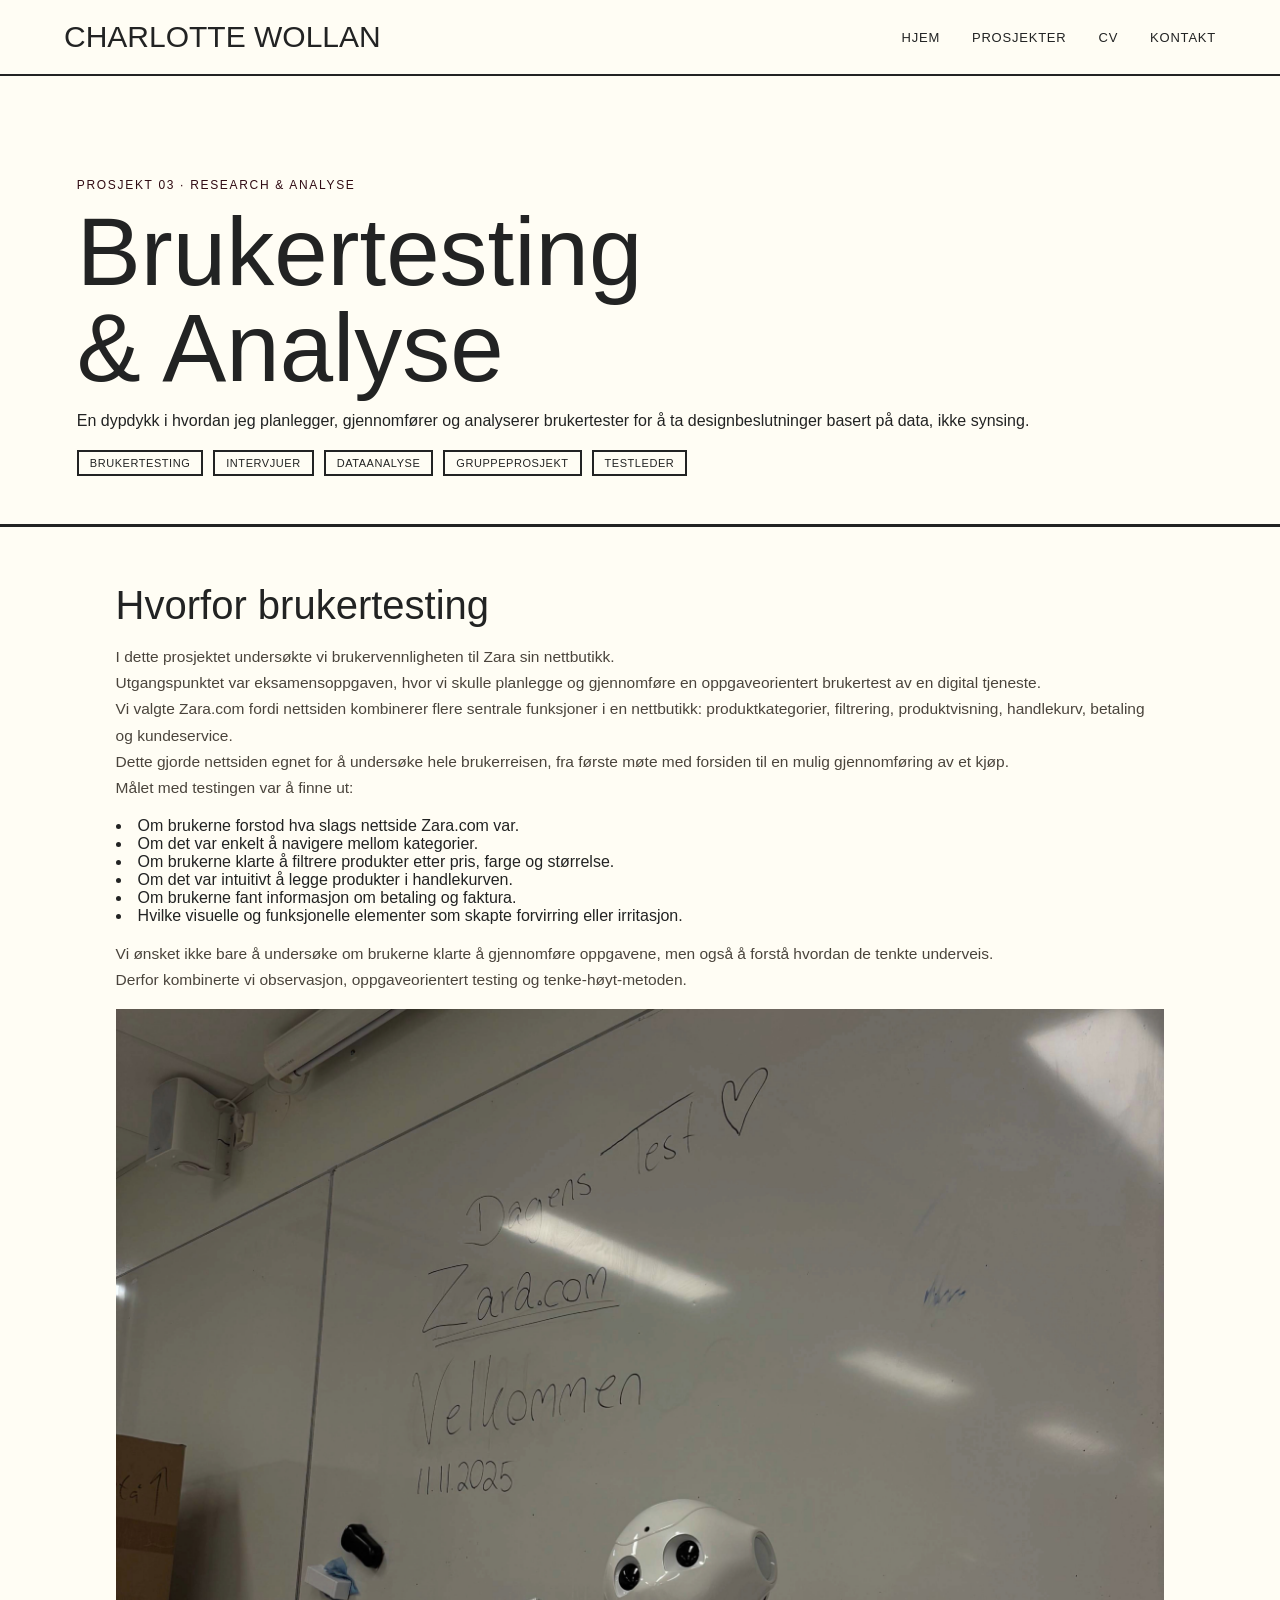
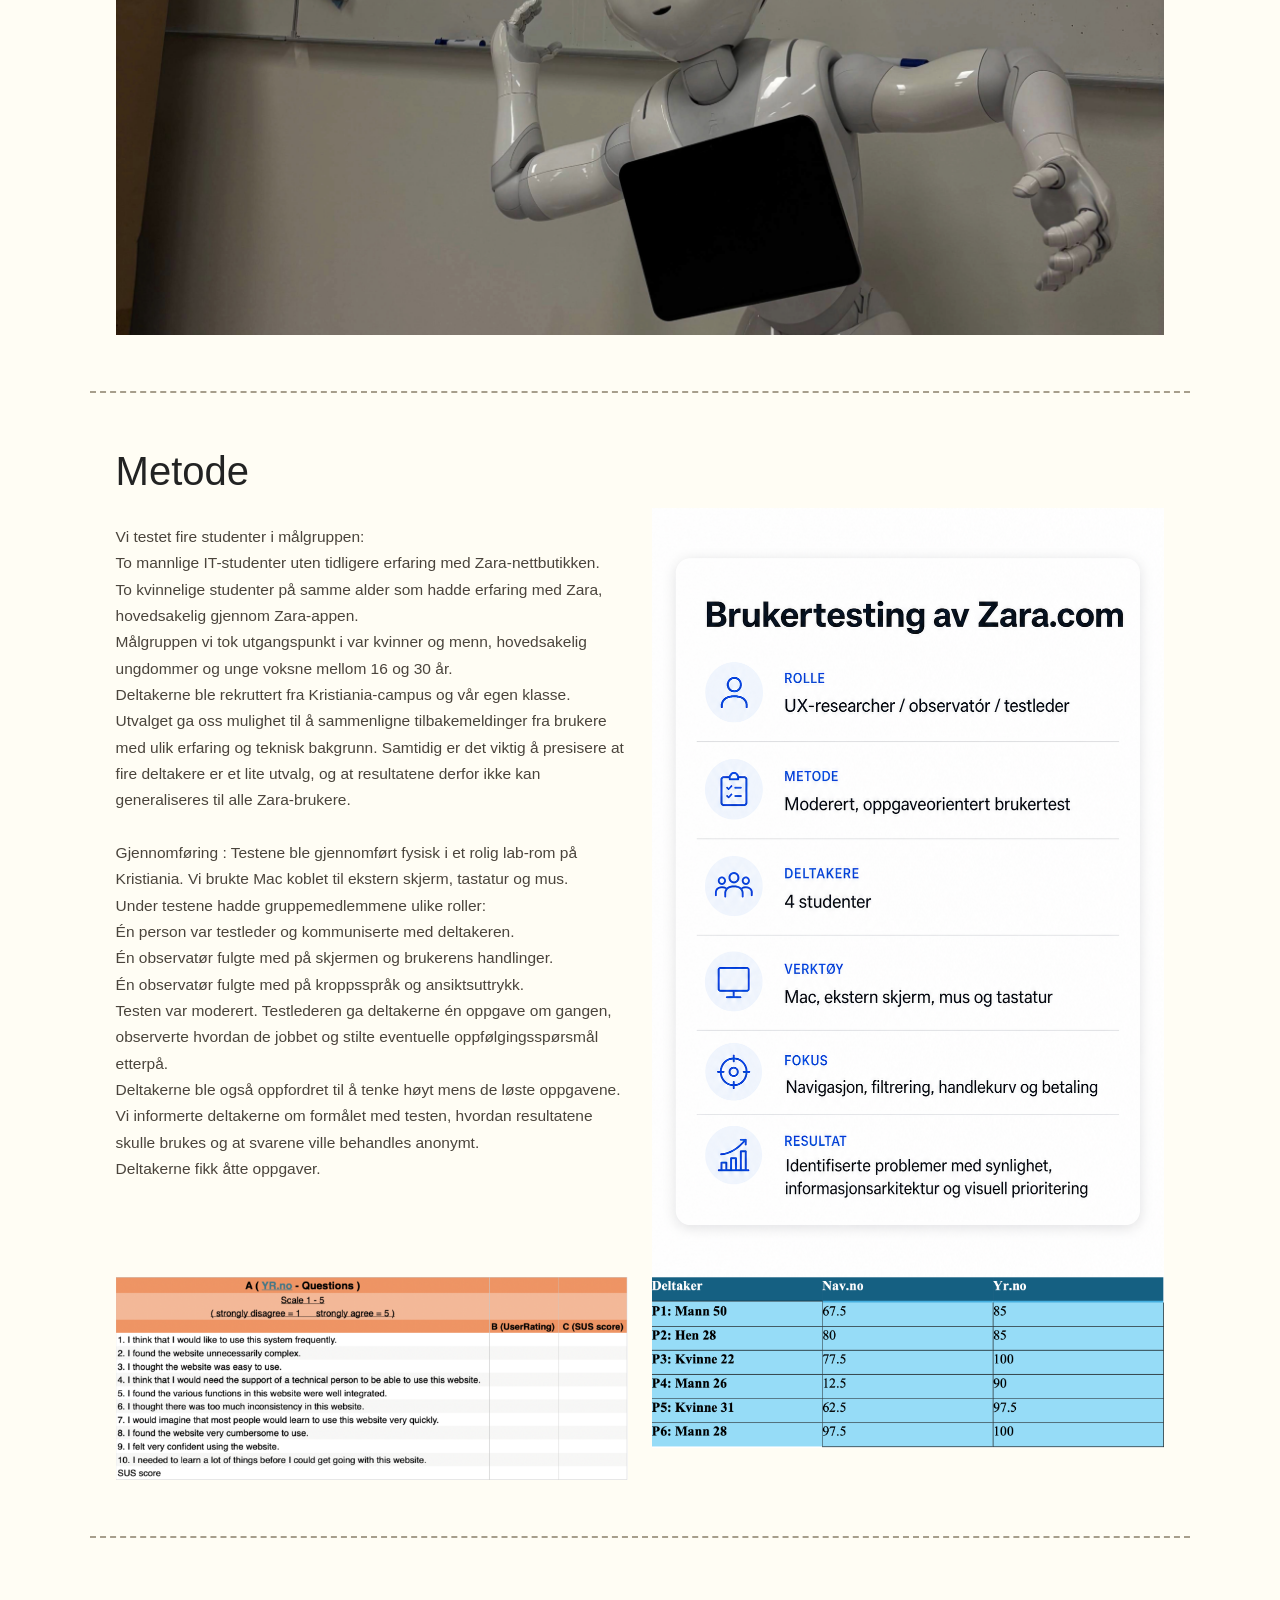
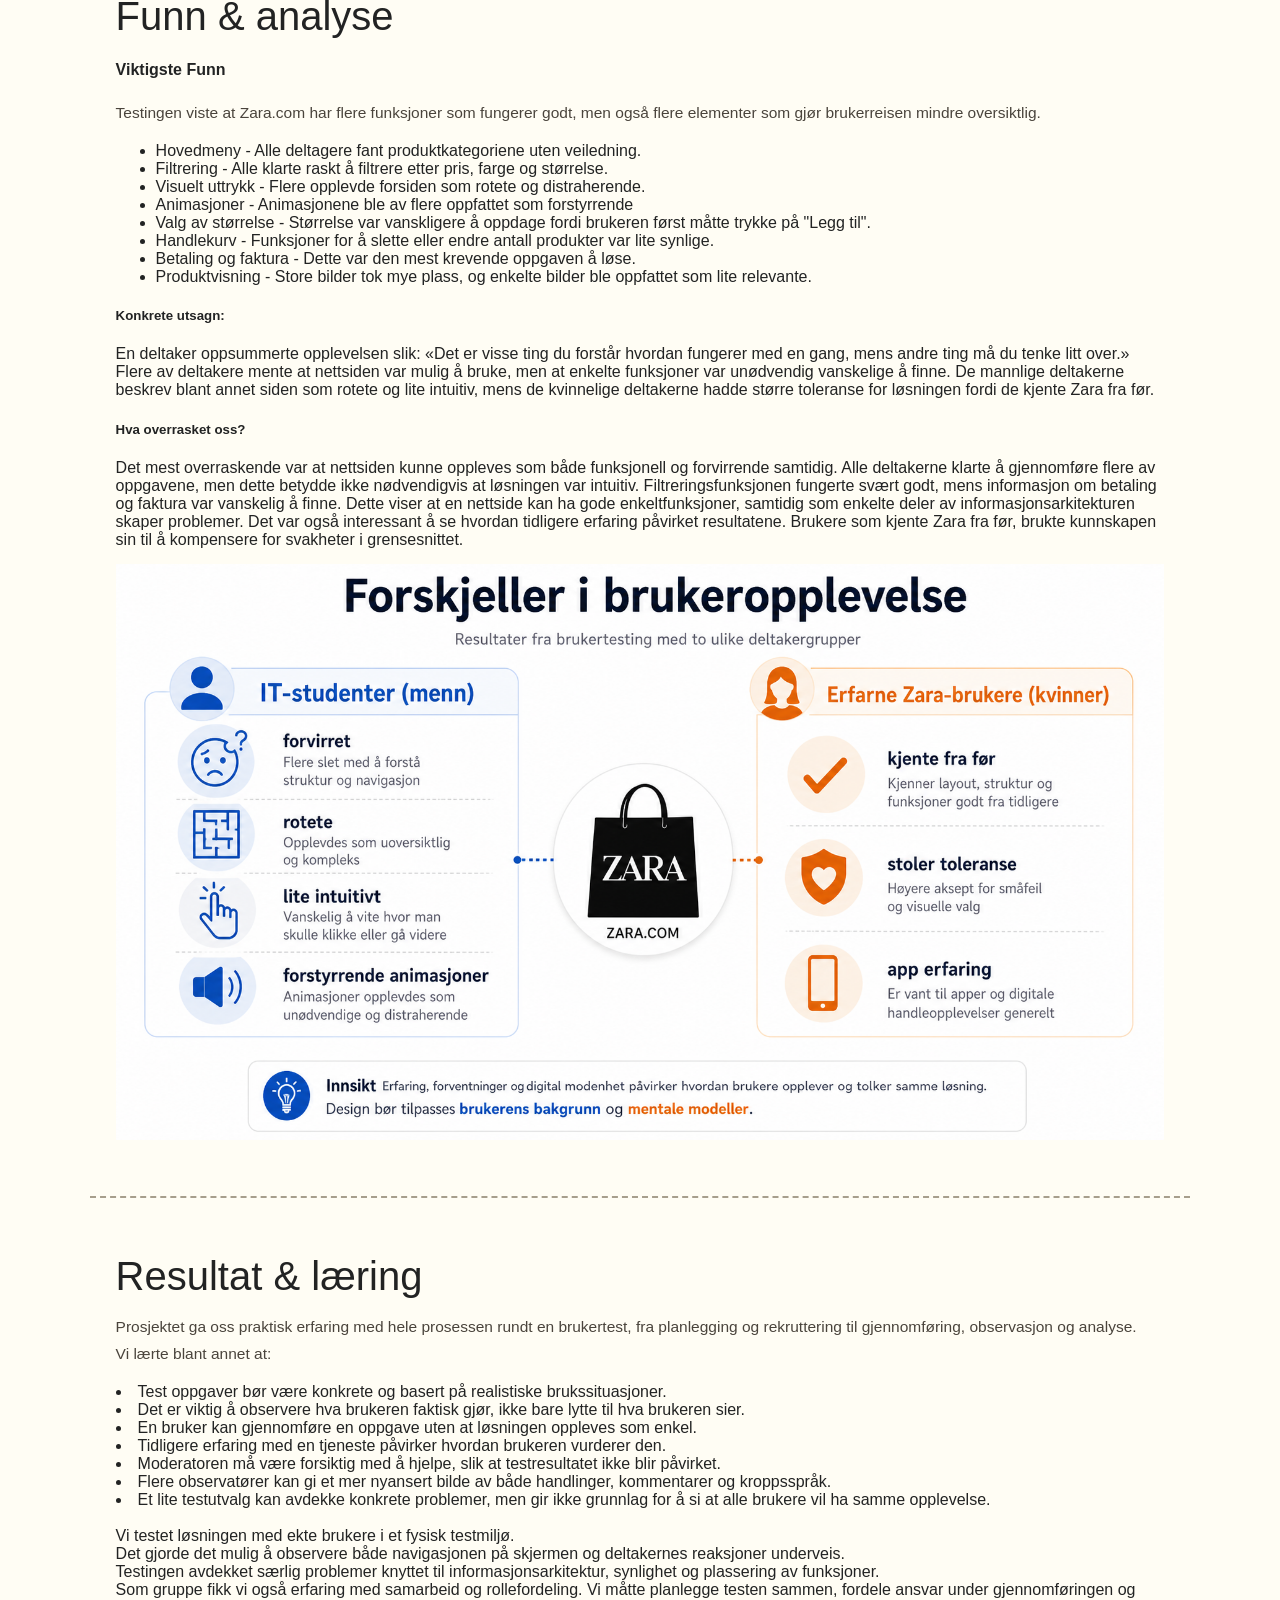
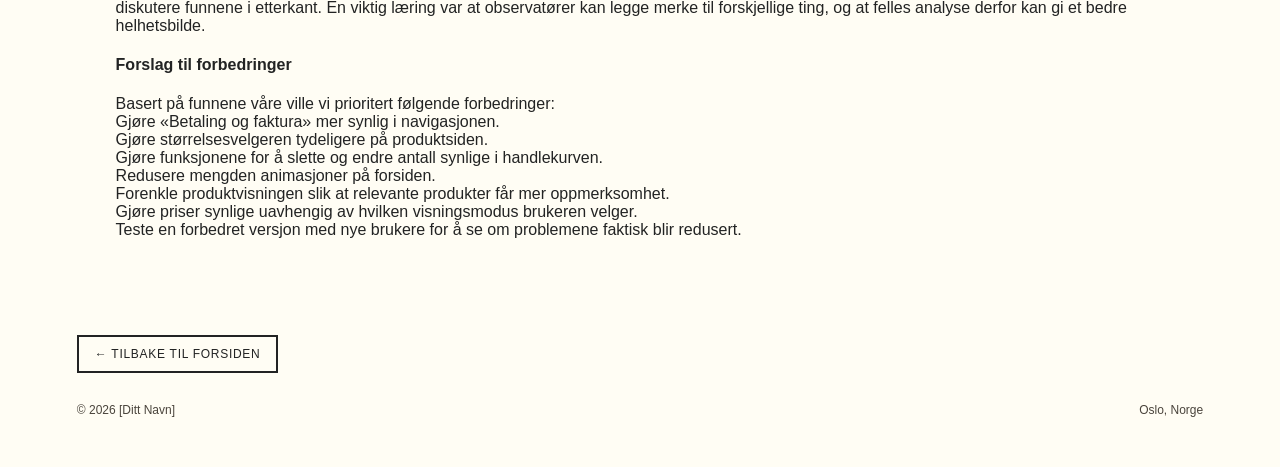
==== prosjekt-brukertesting.html @ 03c15412 "Flytt filer til rot-mappen" ====
<!DOCTYPE html>
<html lang="no">
  <head>
    <meta charset="UTF-8" />
    <meta name="viewport" content="width=device-width, initial-scale=1.0" />
    <title>Brukertesting &amp; Analyse — [Ditt Navn]</title>
    <link rel="preconnect" href="https://fonts.googleapis.com" />
    <link
      href="https://fonts.googleapis.com/css2?family=Caveat:wght@500;600;700&family=Space+Grotesk:wght@400;500;600&family=Space+Mono:wght@400;700&display=swap"
      rel="stylesheet"
    />
    <link rel="stylesheet" href="style.css" />
  </head>
  <body>
    <svg width="0" height="0" style="position: absolute">
      <filter id="wobble">
        <feTurbulence
          type="fractalNoise"
          baseFrequency="0.012 0.045"
          numOctaves="2"
          seed="7"
          result="noise"
        />
        <feDisplacementMap in="SourceGraphic" in2="noise" scale="6" />
      </filter>
    </svg>
    <div class="grain"></div>

    <nav class="site-nav">
      <span class="logo">CHARLOTTE WOLLAN</span>
      <ul>
        <li><a href="index.html">Hjem</a></li>
        <li><a href="index.html#prosjekter">Prosjekter</a></li>
        <li><a href="cv.html">CV</a></li>
        <li><a href="mailto:din@epost.no">Kontakt</a></li>
      </ul>
    </nav>

    <header class="page-hero">
      <p class="kicker">Prosjekt 03 · Research &amp; analyse</p>
      <h1>Brukertesting<br />&amp; Analyse</h1>
      <p class="">
        En dypdykk i hvordan jeg planlegger, gjennomfører og analyserer
        brukertester for å ta designbeslutninger basert på data, ikke synsing.
      </p>
      <div class="tag-row">
        <span class="tag">Brukertesting</span>
        <span class="tag">Intervjuer</span>
        <span class="tag">Dataanalyse</span>
        <span class="tag">Gruppeprosjekt</span>
        <span class="tag">testleder </span>
      </div>
    </header>

    <section class="content-section">
      <h2>Hvorfor brukertesting</h2>
      <p>
        I dette prosjektet undersøkte vi brukervennligheten til Zara sin
        nettbutikk. <br> 
        Utgangspunktet var eksamensoppgaven, hvor vi skulle
        planlegge og gjennomføre en oppgaveorientert brukertest av en digital
        tjeneste. <br> 
        Vi valgte Zara.com fordi nettsiden kombinerer flere sentrale
        funksjoner i en nettbutikk: produktkategorier, filtrering,
        produktvisning, handlekurv, betaling og kundeservice. <br> 
        Dette gjorde nettsiden egnet for å undersøke hele brukerreisen, fra første møte med
        forsiden til en mulig gjennomføring av et kjøp. <br> 
        Målet med testingen var å finne ut: </p>
        <li>Om brukerne forstod hva slags nettside Zara.com var. </li>
        <li>Om det var enkelt å navigere mellom kategorier.</li>
        <li>Om brukerne klarte å filtrere produkter etter pris, farge og størrelse.</li>
        <li>Om det var intuitivt å legge produkter i handlekurven. </li>
        <li>Om brukerne fant informasjon om betaling og faktura.</li>
        <li>Hvilke visuelle og funksjonelle elementer som skapte forvirring eller irritasjon. </li>
        
        <p>
        Vi ønsket ikke bare å undersøke om brukerne klarte å gjennomføre oppgavene, men også å forstå hvordan de tenkte underveis.<br>
        Derfor kombinerte vi observasjon, oppgaveorientert testing og tenke-høyt-metoden.
      </p>
      <img
        src="images/Velkommen.jpg"
        alt="Velkomsten testpersonene fikk når de ankom, robot vinker."
      />
    </section>

    <section class="content-section">
      <h2>Metode</h2>
      <div class="two-col">
      <p>
        Vi testet fire studenter i målgruppen:  <br> 
        To mannlige IT-studenter uten tidligere erfaring med Zara-nettbutikken. <br>
        To kvinnelige studenter på samme alder som hadde erfaring med Zara,
        hovedsakelig gjennom Zara-appen. <br> 
        Målgruppen vi tok utgangspunkt i var kvinner og menn, hovedsakelig ungdommer og unge voksne mellom 16 og 30
        år. <br> 
        Deltakerne ble rekruttert fra Kristiania-campus og vår egen klasse. <br>
        Utvalget ga oss mulighet til å sammenligne tilbakemeldinger fra brukere
        med ulik erfaring og teknisk bakgrunn. Samtidig er det viktig å
        presisere at fire deltakere er et lite utvalg, og at resultatene derfor
        ikke kan generaliseres til alle Zara-brukere. <br> <br> 
        Gjennomføring : Testene ble gjennomført fysisk i et rolig lab-rom på Kristiania.
        Vi brukte Mac koblet til ekstern skjerm, tastatur og mus. <br> 
        Under testene hadde gruppemedlemmene ulike roller: <br/> 
        Én person var testleder og kommuniserte med deltakeren. <br> 
        Én observatør fulgte med på skjermen og brukerens handlinger. <br>
        Én observatør fulgte med på kroppsspråk og ansiktsuttrykk. <br>
        Testen var moderert. Testlederen ga deltakerne én oppgave om gangen, observerte hvordan de jobbet og stilte eventuelle oppfølgingsspørsmål
        etterpå. <br>
        Deltakerne ble også oppfordret til å tenke høyt mens de løste oppgavene.<br>
        Vi informerte deltakerne om formålet med testen, hvordan resultatene skulle brukes og at svarene ville behandles anonymt.
        <br>
        Deltakerne fikk åtte oppgaver.
        
      </p>
      <img
        src="images/metoder.png"
        alt="Skisse av FAQ agent på HOBO hotel´s nettside"
      />
      </div>
      <div class="two-col">
        <img
        src="images/SUStest.png"
        alt="Skisse av FAQ agent på HOBO hotel´s nettside"
      />
        <img
        src="images/SUSscore.png"
        alt="Skisse av FAQ agent på HOBO hotel´s nettside"
      />
      </div>
    </section>

    <section class="content-section">
      <h2>Funn &amp; analyse</h2>
      <h4>Viktigste Funn</h4>
      <p>
        Testingen viste at Zara.com har flere funksjoner som fungerer godt, men
        også flere elementer som gjør brukerreisen mindre oversiktlig.
    
        <ul>
        <li>
          Hovedmeny - Alle deltagere fant produktkategoriene uten veiledning.
        </li>
        <li>
          Filtrering - Alle klarte raskt å filtrere etter pris, farge og
          størrelse.
        </li>
        <li>
          Visuelt uttrykk - Flere opplevde forsiden som rotete og distraherende.
        </li>
        <li>
          Animasjoner - Animasjonene ble av flere oppfattet som forstyrrende
        </li>
        <li>
          Valg av størrelse - Størrelse var vanskligere å oppdage fordi brukeren
          først måtte trykke på "Legg til".
        </li>
        <li>
          Handlekurv - Funksjoner for å slette eller endre antall produkter var
          lite synlige.
        </li>
        <li>
          Betaling og faktura - Dette var den mest krevende oppgaven å løse.
        </li>
        <li>
          Produktvisning - Store bilder tok mye plass, og enkelte bilder ble
          oppfattet som lite relevante.
        </li>
        </ul>
        <h5>Konkrete utsagn:</h5>
        En deltaker oppsummerte opplevelsen slik: 
        «Det er visse ting du forstår hvordan fungerer med en gang, mens andre ting må du tenke litt over.» 
        Flere av deltakere mente at nettsiden var mulig å bruke, men at enkelte funksjoner var unødvendig vanskelige å finne. De mannlige deltakerne beskrev blant annet siden som rotete og lite intuitiv, mens de kvinnelige deltakerne hadde større toleranse for løsningen fordi de kjente Zara fra før.

        <h5>Hva overrasket oss?</h5>
        Det mest overraskende var at nettsiden kunne oppleves som både funksjonell og forvirrende samtidig. Alle deltakerne klarte å gjennomføre flere av oppgavene, men dette betydde ikke nødvendigvis at løsningen var intuitiv.
        Filtreringsfunksjonen fungerte svært godt, mens informasjon om betaling og faktura var vanskelig å finne. Dette viser at en nettside kan ha gode enkeltfunksjoner, samtidig som enkelte deler av informasjonsarkitekturen skaper problemer.
        Det var også interessant å se hvordan tidligere erfaring påvirket resultatene. Brukere som kjente Zara fra før, brukte kunnskapen sin til å kompensere for svakheter i grensesnittet.
      </p>
      <img
        src="images/BulletPointsUserTesting.png"
        alt="Viser visuelt bilde av forksjeller i brukeropplevelse"
      />
    </section>

    <section class="content-section">
      <h2>Resultat &amp; læring</h2>
      <p>
        Prosjektet ga oss praktisk erfaring med hele prosessen rundt en brukertest, fra planlegging og rekruttering til gjennomføring, observasjon og analyse. <br>
        Vi lærte blant annet at: <br>
        <li>Test oppgaver bør være konkrete og basert på realistiske brukssituasjoner.</li>
        <li>Det er viktig å observere hva brukeren faktisk gjør, ikke bare lytte til hva brukeren sier.</li>
        <li>En bruker kan gjennomføre en oppgave uten at løsningen oppleves som enkel.</li>
        <li>Tidligere erfaring med en tjeneste påvirker hvordan brukeren vurderer den.</li>
        <li>Moderatoren må være forsiktig med å hjelpe, slik at testresultatet ikke blir påvirket.</li>
        <li>Flere observatører kan gi et mer nyansert bilde av både handlinger, kommentarer og kroppsspråk.</li>
        <li>Et lite testutvalg kan avdekke konkrete problemer, men gir ikke grunnlag for å si at alle brukere vil ha samme opplevelse.</li>
        <br>
      
        Vi testet løsningen med ekte brukere i et fysisk testmiljø. <br>
        Det gjorde det mulig å observere både navigasjonen på skjermen og deltakernes reaksjoner underveis. <br>
        Testingen avdekket særlig problemer knyttet til informasjonsarkitektur, synlighet og plassering av funksjoner. <br>
        Som gruppe fikk vi også erfaring med samarbeid og rollefordeling. Vi måtte planlegge testen sammen, fordele ansvar under gjennomføringen og diskutere funnene i etterkant. En viktig læring var at observatører kan legge merke til forskjellige ting, og at felles analyse derfor kan gi et bedre helhetsbilde. <br>
        <h4>Forslag til forbedringer </h4>
        Basert på funnene våre ville vi prioritert følgende forbedringer: <br> 
        Gjøre «Betaling og faktura» mer synlig i navigasjonen.<br>
        Gjøre størrelsesvelgeren tydeligere på produktsiden.<br>
        Gjøre funksjonene for å slette og endre antall synlige i handlekurven.<br>
        Redusere mengden animasjoner på forsiden. <br>
        Forenkle produktvisningen slik at relevante produkter får mer oppmerksomhet. <br>
        Gjøre priser synlige uavhengig av hvilken visningsmodus brukeren velger.<br>
        Teste en forbedret versjon med nye brukere for å se om problemene faktisk blir redusert.
      </p>
    </section>

    <a class="back-link" href="index.html">← Tilbake til forsiden</a>

    <footer>
      <span>© <span id="year"></span> [Ditt Navn]</span>
      <span>Oslo, Norge</span>
    </footer>

    <script src="script.js"></script>
  </body>
</html>
---- style.css ----
/*
=========================================================
PORTFOLIO / CSS
=========================================================


HOVED FARGEPALETT:
BLACK : #22232
CHERRY : #41101B
MILK : #FFFDF4


FONTER:
H1 H2 = Didone
SIGNATURE = WindSong
Text = Quicksand



*/

/* =========================================================
   1. DESIGNVARIABLER
   ========================================================= */

:root {
  /*FARGER */
  --paper: #fffdf4;
  --ink: #222323;
  --ink-soft: #4a443c;

  --burgundy: #41101b;
  --burgundy-light: #6d2634;
  --burgundy-dark: #300b13;
  --highlight-color: rgba(34, 35, 35, 0.45);

  --pencil: #a79e8c;
  --white: #fffdf4;

  /* FONTER */
  --font-heading: "Antic Didone", serif;
  --font-body: "Quicksand", sans-serif;
  --font-mono: "Quicksand", sans-serif;
  --font-signature: "WindSong", cursive;

  /*
  HOVEDSTØRRELSER


  Disse variablene gjør det enklere å justere hele layouten.
  */
  --board-max-width: 1300px;
  --board-gap: clamp(24px, vw, 40px);
  --board-padding: 30px;

  --left-column-width: 0.95fr;
  --middle-column-width: 1.5fr;
  --right-column-width: 0.6fr;

  --paper-shadow: 4px 5px 0 rgba(33, 29, 24, 0.18);
  --small-shadow: 3px 4px 0 rgba(33, 29, 24, 0.15);

  --border-thin: 1px solid var(--ink);
  --border-thick: 2px solid var(--ink);
}

/* =========================================================
   2. RESET OG GLOBAL STYLING
   ========================================================= */

* {
  box-sizing: border-box;
}

html {
  scroll-behavior: smooth;
}

body {
  margin: 0;

  background-color: var(--paper);
  color: var(--ink);

  font-family: var(--font-body);
  -webkit-font-smoothing: antialiased;
}

img {
  display: block;
  max-width: 100%;
  height: auto;
}

video {
  display: block;
  align-items: center;
  max-width: 80%;
  height: auto;
}

a {
  color: inherit;
  text-decoration: none;
}

button,
a {
  -webkit-tap-highlight-color: transparent;
}

/* =========================================================
   GOOGLE FONTS
   ========================================================= */

.antic-didone-regular {
  font-family: "Antic Didone", serif;
  font-weight: 400;
  font-style: normal;
}

.windsong-regular {
  font-family: "WindSong", cursive;
  font-weight: 400;
  font-style: normal;
}

.windsong-medium {
  font-family: "WindSong", cursive;
  font-weight: 500;
  font-style: normal;
}

.quicksand-text {
  font-family: "Quicksand", sans-serif;
  font-optical-sizing: auto;
  font-weight: 400;
  font-style: normal;
}

/* =========================================================
   4. NAVIGASJON
   ========================================================= */

.site-nav {
  display: flex;
  align-items: center;
  justify-content: space-between;
  gap: 24px;

  padding: 20px clamp(20px, 5vw, 64px);
  border-bottom: var(--border-thick);

  font-family: var(--font-mono);
  font-size: 13px;
  letter-spacing: 0.06em;
  text-transform: uppercase;
}

.site-nav .logo {
  font-family: var(--font-mono);
  font-size: 30px;
  letter-spacing: 0;
  text-transform: none;
}

.site-nav ul {
  display: flex;
  flex-wrap: wrap;
  gap: clamp(14px, 3vw, 32px);

  margin: 0;
  padding: 0;
  list-style: none;
}

.site-nav a {
  position: relative;
  padding-bottom: 1px;
}

.site-nav a::after {
  content: "";

  position: absolute;
  right: 0;
  bottom: -2px;
  left: 0;

  height: 2px;
  background: var(--burgundy);

  transform: scaleX(0);
  transform-origin: left;
  transition: transform 0.25s ease;
}

.site-nav a:hover::after,
.site-nav a.active::after {
  transform: scaleX(1);
}

/* =========================================================
   5. HOVEDLAYOUT / BOARD
   ========================================================= */

.board-wrap {
  padding: 28px clamp(16px, 4vw, 50px);
}

.board {
  display: grid;
  grid-template-columns:
    var(--left-column-width)
    var(--middle-column-width)
    var(--right-column-width);

  gap: var(--board-gap);
  align-items: start;

  width: 100%;
  max-width: var(--board-max-width);
  margin: 0 auto;
  padding: var(--board-padding);
}

/* =========================================================
   6. VENSTRE KOLONNE / LOOKBOOK-BILDE
   ========================================================= */

.lookbook-frame {
  position: relative;

  width: 100%;
  min-height: 640px;
  padding: 0px;

  border: var(--border-thin);
  background: var(--white);

  /*
  Endre til 0deg hvis du ikke ønsker skjevhet.
  */
  transform: rotate(-1deg);
}

.lookbook-frame img {
  width: 90%;
  height: 640px;

  object-fit: cover;
  object-position: left;
}

.lookbook-frame .photo-placeholder {
  display: flex;
  align-items: center;
  justify-content: center;

  width: 100%;
  height: 620px;

  color: var(--ink-soft);
  font-family: var(--font-mono);
  font-size: 12px;
  text-align: center;
}

/* =========================================================
   7. MIDTKOLONNE
   ========================================================= */

.middle-col {
  display: flex;
  justify-content: flex-start;
  align-items: flex-start;
  padding-top: clamp(20px, 3vw, 40px);
}

/* =========================================================
   8. ABOUT ME-MAPPE / MIDTKORT
   ========================================================= */

.about-folder {
  --tilt: -0.6deg;

  position: relative;
  display: block;

  width: 100%;
  max-width: 640px;
  min-height: 740px;

  color: var(--paper);
  background: transparent;

  transform: rotate(var(--tilt));
  transition: transform 0.25s ease, filter 0.25s ease;
}

.highlight {
  display: inline;
  padding: 0 4px;
  color: var(--paper);
  background: rgba(34, 35, 35, 0.45);
  box-decoration-break: clone;
  -webkit-box-decoration-break: clone;
  line-height: 1.4;
}

.about-folder:hover {
  --tilt: 0deg;

  filter: brightness(1.02);
  transform: translateY(-5px) rotate(var(--tilt));
}

.about-folder:focus-visible {
  outline: 3px solid var(--burgundy);
  outline-offset: 6px;
}

/*
Bakgrunnsbildet av mappen.
*/
.about-folder-bg {
  position: absolute;
  inset: 0;
  z-index: 0;

  width: 100%;
  height: 100%;

  object-fit: contain;
}

/*
Innholdet oppå mappen.
*/
.about-folder-content {
  position: relative;
  z-index: 1;

  display: flex;
  flex-direction: column;
  align-items: center;
  gap: 14px;

  min-height: 100%;
  padding: 30px 30px 24px;
}

/* =========================================================
   9. POLAROID-BILDE
   ========================================================= */

.about-folder .polaroid {
  flex: 0 0 auto;

  width: 110px;
  padding: 3px 3px 3px;

  border: 1px solid var(--ink);
  background: var(--ink-soft); /* USIKKER OM JEG LIKER DENNE */
  box-shadow: var(--small-shadow);

  transform: translate(145px, 175px) rotate(-6deg);
}

.about-folder .polaroid img {
  width: 100%;
  aspect-ratio: 1 / 1;

  object-fit: cover;
}

.about-folder .polaroid .photo-placeholder {
  display: flex;
  align-items: center;
  justify-content: center;

  width: 100%;
  aspect-ratio: 1 / 1;
  padding: 6px;

  border: 1.5px dashed var(--pencil);

  color: var(--ink-soft);
  font-family: var(--font-mono);
  font-size: 9px;
  text-align: center;
}

/* =========================================================
   10. TEKST I ABOUT ME-KORTET
   ========================================================= */

.about-text {
  width: 90%;
  max-width: 440px;
  padding-top: 125px;
  font-family: "Quicksand", sans-serif;
  text-align: left;

  /* NYTT */
  max-height: calc(100% - 70px); /* trekker fra padding-top over */
  overflow-y: auto;
}

/*
FONT FOR "ABOUT ME."
*/
.about-text h1,
.about-text h2 {
  position: relative;
  top: 10px;
  left: 5px;
  color: var(--ink);
  margin: 0 0 10px;

  font-family: var(--font-heading); /*FIKS FONT HER*/
  font-size: 42px;
  font-weight: 560;
}

/*
Vanlig brødtekst.
*/
.about-text p {
  margin: 0 0 11px;
  color: var(--paper);
  font-family: var(--font-body);
  font-size: 14px;
  line-height: 1.45;
}

/*
---------------------------------------------------------
JUSTERE TEKSTEN


Større tekst:
.about-text p {
  font-size: 16px;
}


Mindre tekst:
.about-text p {
  font-size: 12px;
}


Bredere tekstområde:
.about-text {
  max-width: 390px;
}


Smalere tekstområde:
.about-text {
  max-width: 290px;
}


Mer luft mellom linjene:
line-height: 1.7;


Teksten sentrert:
text-align: center;
---------------------------------------------------------
*/

.signature {
  margin-top: 18px !important;
  color: var(--paper) !important;

  font-family: var(--font-signature) !important;
  font-size: 32px !important;
  font-weight: 400;
  text-align: right;
}

/* =========================================================
   11. HØYRE KOLONNE / MAPPER
   ========================================================= */

.folder-stack {
  display: flex;
  flex-direction: column;
  gap: 25px;

  /*
  Flytt alle høyremappene samlet:
  transform: translateY(20px);
  */
}

/*
Hver enkelt mappe.
*/
.folder {
  --tilt: 0deg;

  position: relative;
  display: block;

  width: 100%;
  padding: 0;
  border: 0;
  background: none;

  cursor: pointer;

  transform: rotate(var(--tilt));
  transition: transform 0.25s ease, filter 0.25s ease;
}

.folder:nth-child(1) {
  --tilt: -1.4deg;
}

.folder:nth-child(2) {
  --tilt: 1.1deg;
}

.folder:nth-child(3) {
  --tilt: -0.8deg;
}

.folder:nth-child(4) {
  --tilt: 1.6deg;
}

.folder:hover,
.folder:focus-visible {
  transform: translateY(-5px) rotate(0deg);
}

.folder:focus-visible {
  outline: 3px solid var(--burgundy);
  outline-offset: 4px;
}

/*
Selve bildet av høyremappen.
*/
.folder-img {
  width: 100%;
  height: auto;

  object-fit: contain;
}

/*
---------------------------------------------------------
JUSTERE HØYRE MAPPER


Smalere mapper:
.folder-img {
  width: 90%;
  margin: 0 auto;
}


Bredere mapper:
.folder-img {
  width: 110%;
  max-width: none;
}


Mindre avstand mellom mappene:
.folder-stack {
  gap: 15px;
}


Større avstand:
.folder-stack {
  gap: 38px;
}
---------------------------------------------------------
*/

.folder-overlay {
  position: absolute;
  inset: 0;

  display: flex;
  flex-direction: column;
  justify-content: flex-end;

  padding: 14px 16px;
}

.folder-label {
  color: var(--paper);

  /*
  FONT FOR MAPPENAVN
  */
  font-family: var(--font-heading);
  font-size: 28px;
  line-height: 1;
  transform: translateY(-30px);
}

.folder-index {
  position: absolute;
  top: 10px;
  right: 13px;

  color: rgba(255, 253, 244, 0.8);
  font-family: var(--font-mono);
  font-size: 10px;
}

/* =========================================================
   12. GENERELLE UNDERSIDER
   ========================================================= */

.page-hero {
  padding: clamp(40px, 8vw, 90px) clamp(20px, 6vw, 80px) clamp(20px, 4vw, 48px);

  border-bottom: 3px solid var(--ink);
}

.page-hero .kicker {
  color: var(--burgundy-dark);
  font-family: var(--font-mono);
  font-size: 12px;
  letter-spacing: 0.14em;
  text-transform: uppercase;
}

.page-hero h1 {
  margin: 8px 0 6px;

  /*
  FONT FOR STORE HOVEDOVERSKRIFTER
  */
  font-family: var(--font-hand);

  font-size: clamp(48px, 8vw, 96px);
  font-weight: 400;
  line-height: 1;
}

.page-hero .tagline {
  max-width: 620px;

  color: var(--ink-soft);
  font-size: 17px;
  line-height: 1.6;
}

.tag-row {
  display: flex;
  flex-wrap: wrap;
  gap: 10px;
  margin-top: 20px;
}

.tag {
  padding: 5px 11px;
  border: 2px solid var(--ink);
  background: var(--white);

  font-family: var(--font-mono);
  font-size: 11px;
  letter-spacing: 0.05em;
  text-transform: uppercase;
}

.content-section {
  max-width: 1100px;
  margin: 0 auto;
  padding: clamp(30px, 5vw, 56px) clamp(16px, 2vw, 32px);
}

.content-section + .content-section {
  border-top: 2px dashed var(--pencil);
}

.content-section h2 {
  margin: 0 0 14px;

  /*
  FONT FOR SEKSJONSOVERSKRIFTER
  */
  font-family: var(--font-hand);

  font-size: clamp(30px, 3.4vw, 40px);
  font-weight: 400;
}

.content-section p {
  max-width: 170ch;

  color: var(--ink-soft);
  font-size: 15.5px;
  line-height: 1.7;
}

.image-placeholder {
  display: flex;
  align-items: center;
  justify-content: center;

  min-height: 260px;
  margin: 18px 0;
  padding: 24px;

  border: 2px dashed var(--pencil);
  background: repeating-linear-gradient(
    135deg,
    rgba(167, 158, 140, 0.1) 0 2px,
    transparent 2px 10px
  );

  color: var(--ink-soft);
  font-family: var(--font-mono);
  font-size: 12px;
  text-align: center;
}

.two-col {
  display: grid;
  grid-template-columns: 1fr 1fr;
  gap: 24px;
}

/* =========================================================
   13. TILBAKELENKE
   ========================================================= */

.back-link {
  display: inline-flex;
  align-items: center;
  gap: 8px;

  margin: 24px clamp(20px, 6vw, 80px) 0;
  padding: 10px 16px;

  border: 2px solid var(--ink);

  font-family: var(--font-mono);
  font-size: 12px;
  letter-spacing: 0.06em;
  text-transform: uppercase;
}

.back-link:hover {
  color: var(--paper);
  background: var(--ink);
}

/* =========================================================
   14. FOOTER
   ========================================================= */

footer {
  display: flex;
  flex-wrap: wrap;
  justify-content: space-between;
  gap: 10px;

  padding: 30px clamp(20px, 6vw, 80px) 50px;

  color: var(--ink-soft);
  font-family: var(--font-mono);
  font-size: 12px;
}

/* =========================================================
   15. CV-SPESIFIKKE STILER
   ========================================================= */

.cv-download {
  display: inline-block;

  margin-top: 10px;
  padding: 12px 22px;
  border: 2.5px solid var(--ink);
  background: var(--burgundy);

  color: var(--paper);
  font-family: var(--font-mono);
  font-size: 13px;
  letter-spacing: 0.06em;
  text-transform: uppercase;

  box-shadow: 3px 4px 0 rgba(33, 29, 24, 0.2);
  transition: transform 0.15s ease;
}

.cv-download:hover {
  transform: translate(-2px, -2px);
}

.timeline-item {
  position: relative;

  padding: 4px 0 22px 20px;
  border-left: 2.5px solid var(--ink);
}

.timeline-item::before {
  content: "";

  position: absolute;
  top: 6px;
  left: -7px;

  width: 11px;
  height: 11px;

  border: 2px solid var(--ink);
  border-radius: 50%;
  background: var(--burgundy);
}

.timeline-item .when {
  color: var(--burgundy-dark);
  font-family: var(--font-mono);
  font-size: 11px;
  letter-spacing: 0.05em;
  text-transform: uppercase;
}

.timeline-item h3 {
  margin: 4px 0 6px;

  font-family: var(--font-body);
  font-size: 17px;
}

.timeline-item p {
  margin: 0;
  font-size: 14.5px;
}

/* =========================================================
   16. RESPONSIVITET
   ========================================================= */

/*
TABLET
*/
@media (max-width: 1000px) {
  :root {
    --board-gap: 24px;
    --board-padding: 22px;
  }

  .board {
    grid-template-columns:
      1.05fr
      0.95fr
      0.7fr;
  }

  .lookbook-frame {
    min-height: 570px;
  }

  .lookbook-frame img,
  .lookbook-frame .photo-placeholder {
    height: 550px;
  }

  .about-folder {
    max-width: 380px;
    min-height: 470px;
  }

  .about-folder-content {
    min-height: 470px;
    padding: 25px 24px 20px;
  }
}

/*
MINDRE SKJERMER
*/
@media (max-width: 820px) {
  .board {
    grid-template-columns: 1fr 1fr;
  }

  .lookbook-frame {
    grid-row: span 2;
  }

  .folder-stack {
    grid-column: 2;
  }
}

/*
MOBIL
*/
@media (max-width: 680px) {
  .site-nav {
    align-items: flex-start;
    flex-direction: column;
  }

  .board-wrap {
    padding: 16px;
  }

  .board {
    display: flex;
    flex-direction: column;
    gap: 32px;

    padding: 16px 0 30px;
  }

  .lookbook-frame {
    width: 100%;
    max-width: 430px;
    min-height: 540px;
    margin: 0 auto;
  }

  .lookbook-frame img,
  .lookbook-frame .photo-placeholder {
    height: 520px;
  }

  .middle-col {
    width: 100%;
    justify-content: center;
    padding-top: 0;
  }

  .about-folder {
    width: 100%;
    max-width: 430px;
    min-height: 500px;
  }

  .about-folder-content {
    min-height: 500px;
    padding: 28px 28px 24px;
  }

  .about-folder .polaroid {
    width: 100px;
  }

  .about-text {
    max-width: 310px;
  }

  .about-text h2 {
    font-size: 40px;
  }

  .about-text p {
    font-size: 14px;
  }

  .folder-stack {
    width: 100%;
    max-width: 300px;
    margin: 0 auto;
  }

  .folder-img {
    width: 100%;
  }
}

/*
VELDIG SMÅ MOBILER
*/
@media (max-width: 420px) {
  .site-nav {
    padding: 18px 16px;
  }

  .site-nav .logo {
    font-size: 26px;
  }

  .lookbook-frame {
    min-height: 460px;
  }

  .lookbook-frame img,
  .lookbook-frame .photo-placeholder {
    height: 440px;
  }

  .about-folder {
    min-height: 460px;
  }

  .about-folder-content {
    min-height: 460px;
    padding: 24px 20px 20px;
  }

  .about-folder .polaroid {
    width: 85px;
  }

  .eyebrow-hand {
    font-size: 25px;
  }

  .about-text h2 {
    font-size: 36px;
  }

  .about-text p {
    font-size: 13px;
    line-height: 1.4;
  }

  .folder-stack {
    max-width: 260px;
  }
}

/* STEG 1: Større About Me-mappe */

.board {
  /*
  Midtkolonnen får mer plass.
  Rekkefølge:
  venstre | midten | høyre
  */
  grid-template-columns: 0.95fr 1.5fr 0.6fr;
}

.about-folder {
  width: 100%;
  max-width: 640px;
  min-height: 740px;
}

.middle-col {
  transform: translateY(-160px);
}
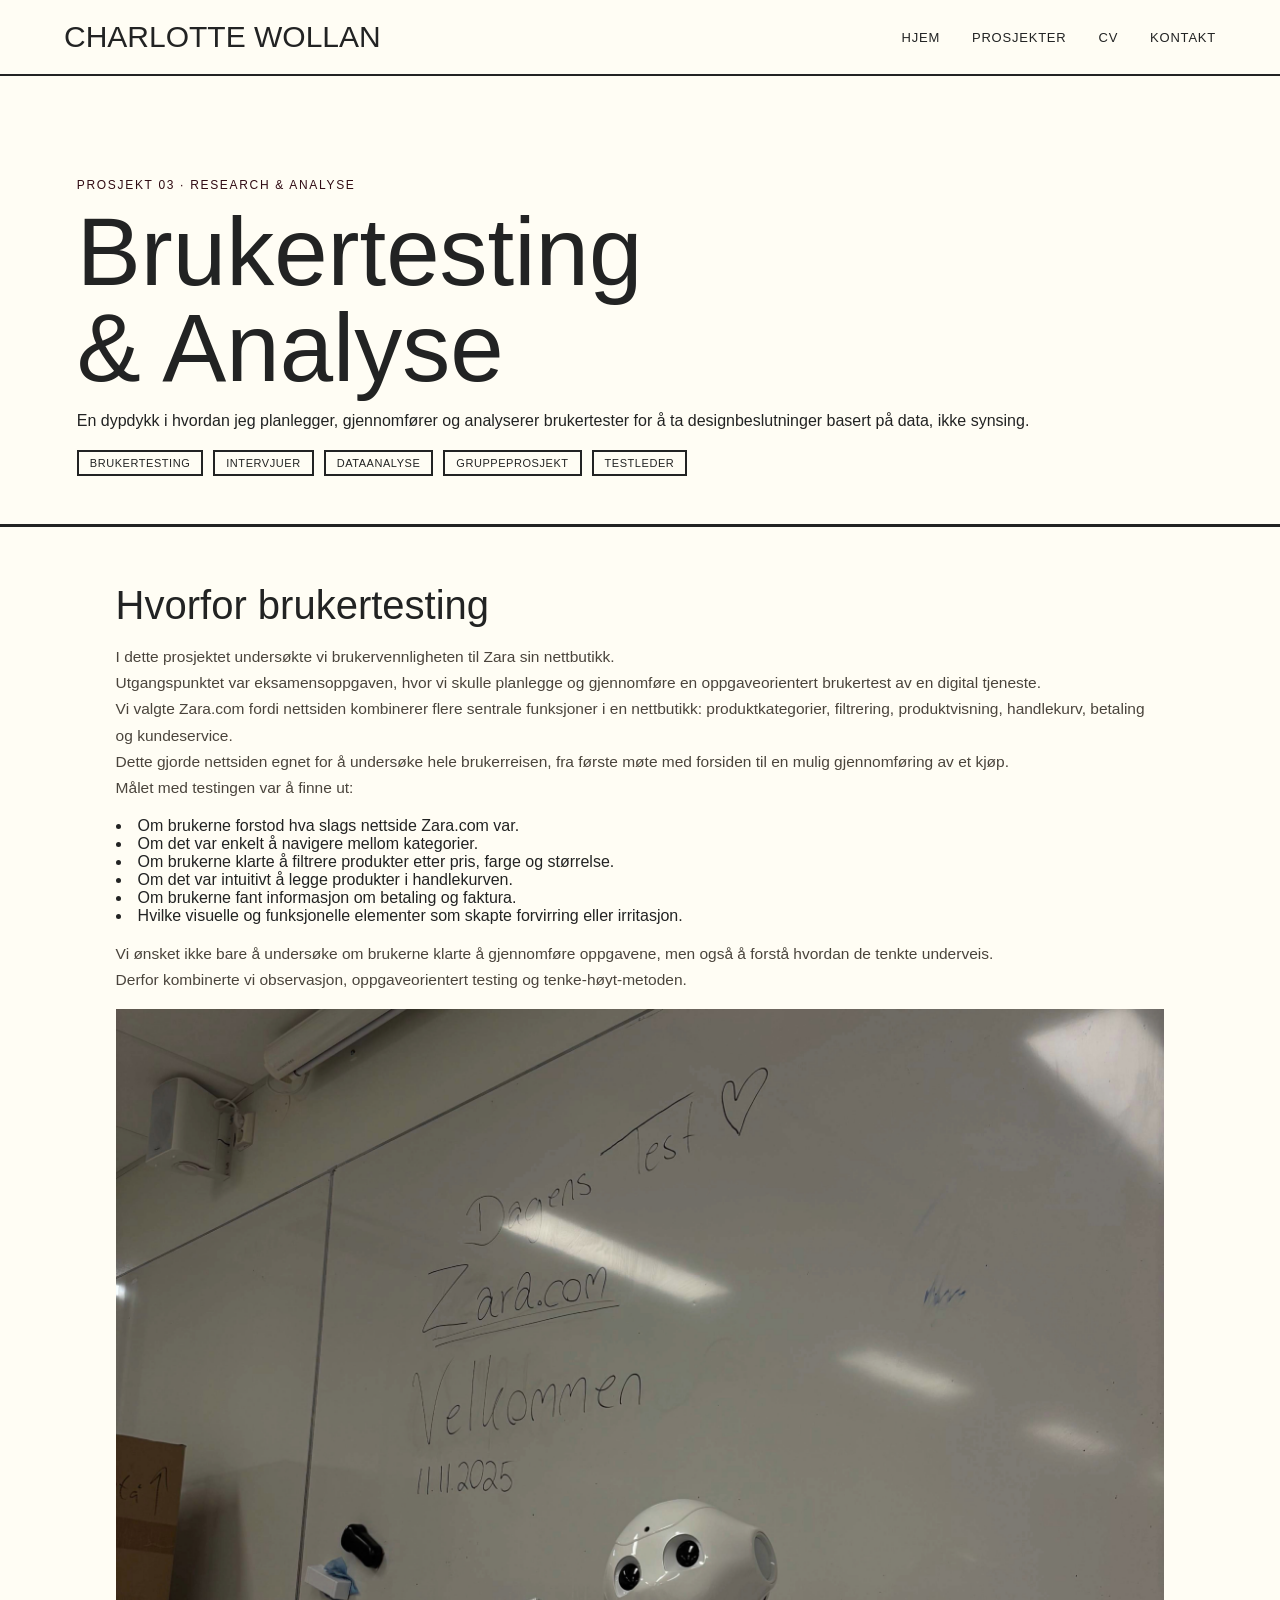
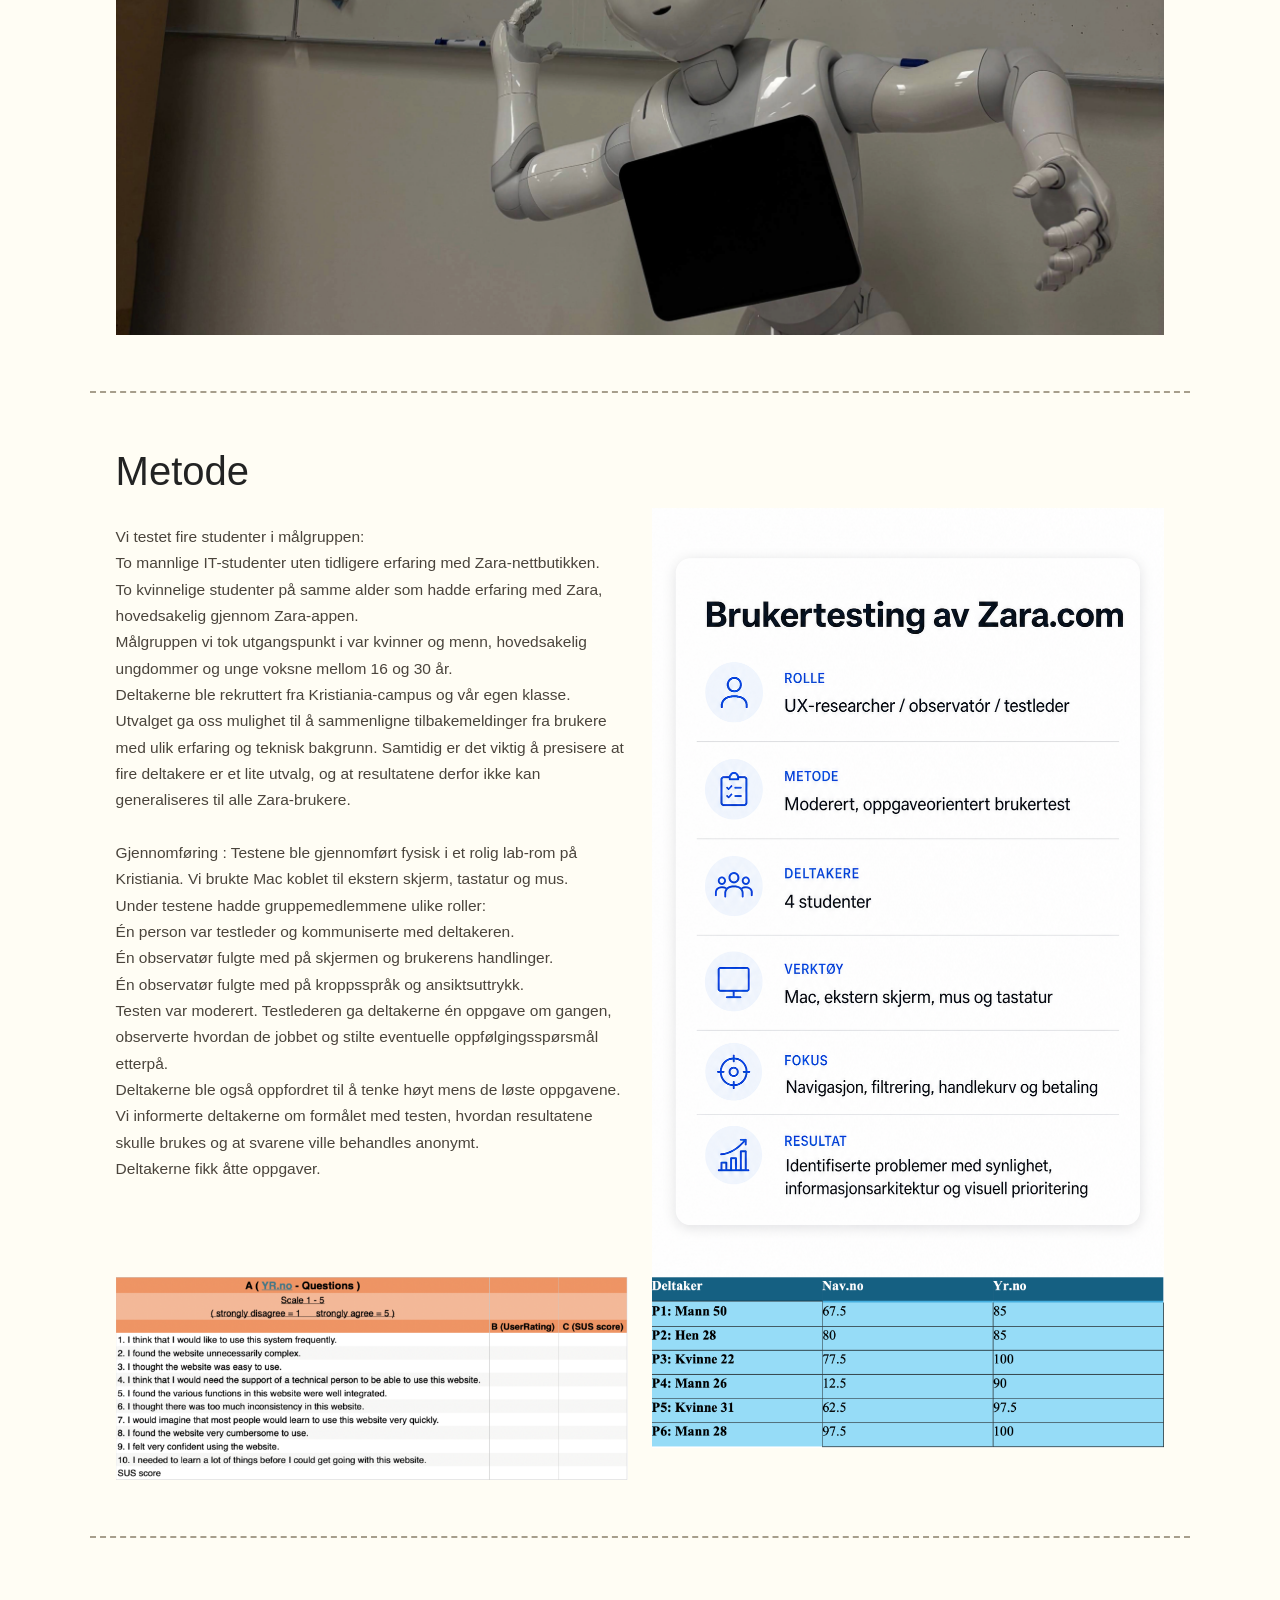
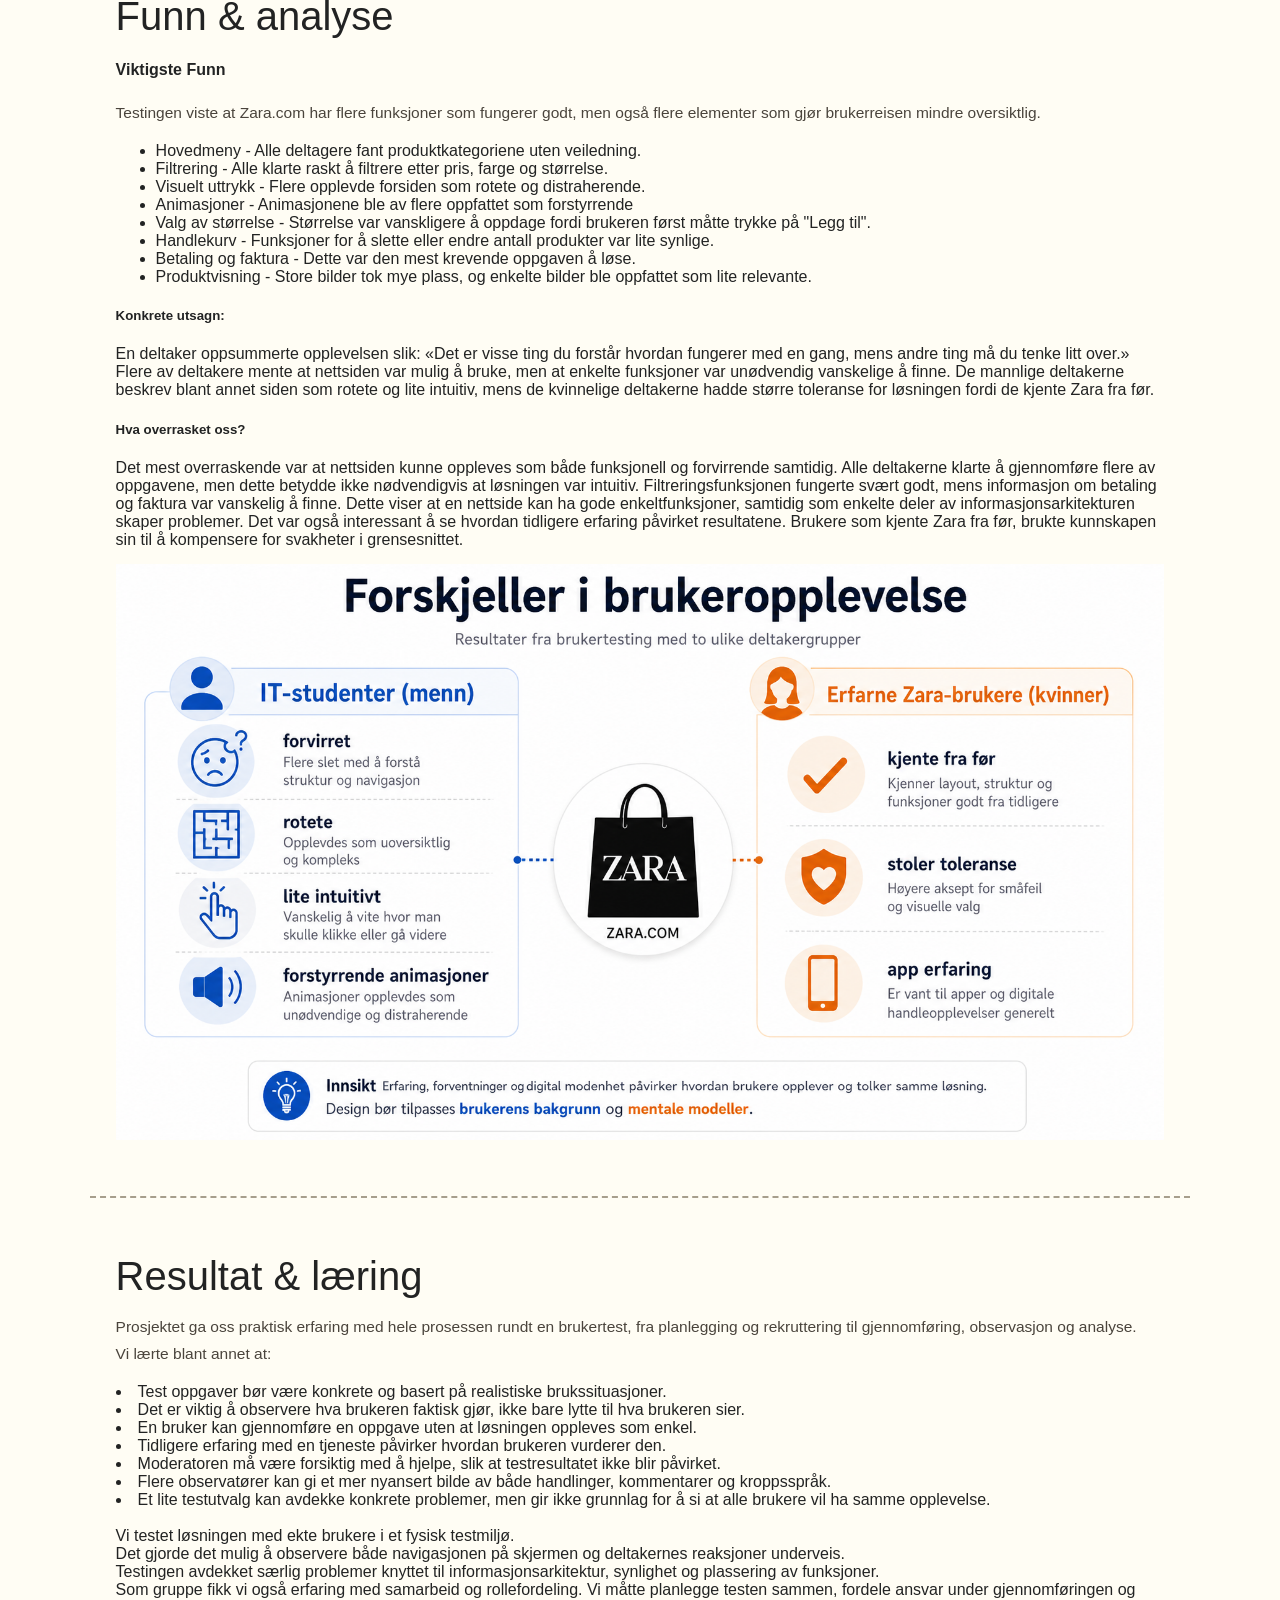
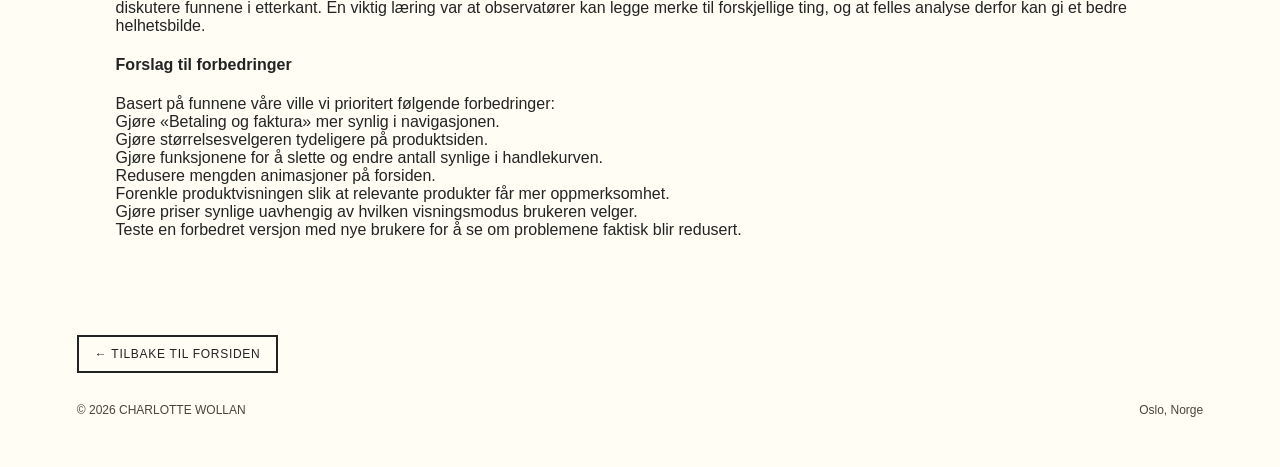
==== commit d009ba37: "Update footer to reflect correct author name" ====
--- a/prosjekt-brukertesting.html
+++ b/prosjekt-brukertesting.html
@@ -215,7 +215,7 @@
     <a class="back-link" href="index.html">← Tilbake til forsiden</a>
 
     <footer>
-      <span>© <span id="year"></span> [Ditt Navn]</span>
+      <span>© <span id="year"></span> CHARLOTTE WOLLAN</span>
       <span>Oslo, Norge</span>
     </footer>
 
